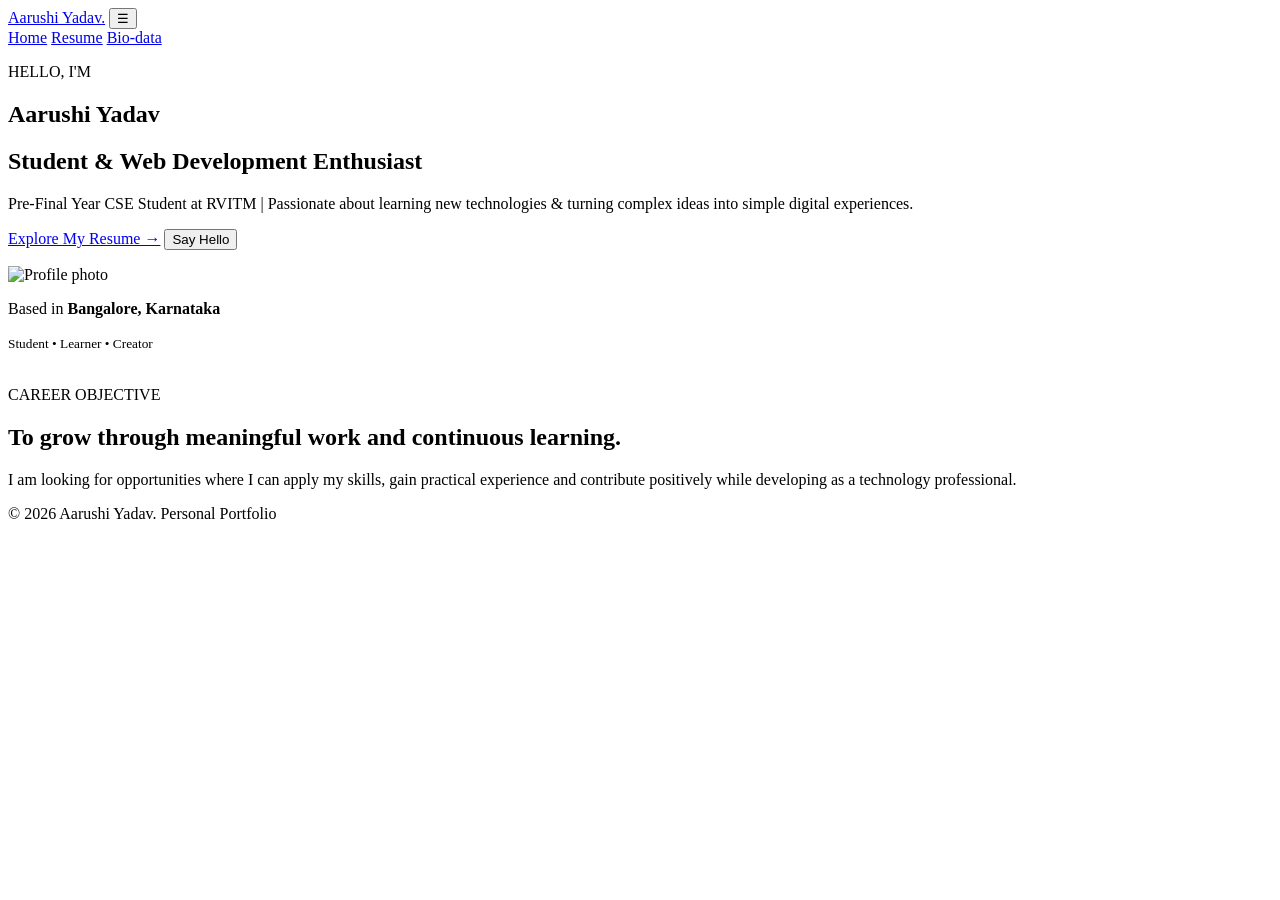
==== index.html @ df19b9c9 "Add files via upload" ====
<!DOCTYPE html>
<html lang="en">
<head>
  <meta charset="UTF-8">
  <meta name="viewport" content="width=device-width, initial-scale=1.0">
  <title>Aarushi Yadav | Student Portfolio</title>
  <link rel="stylesheet" href="css/style.css">
</head>
<body>
  <header class="site-header">
    <a class="brand" href="index.html">Aarushi Yadav<span>.</span></a>
    <button class="menu-toggle" id="menuToggle" aria-label="Toggle menu">☰</button>
    <nav id="mainNav">
      <a class="active" href="index.html">Home</a>
      <a href="resume.html">Resume</a>
      <a href="biodata.html">Bio-data</a>
    </nav>
  </header>

  <main>
    <section class="hero">
      <div class="hero-content">
        <p class="eyebrow">HELLO, I'M</p>
        <h1>Aarushi Yadav</h1>
        <h2>Student & <span>Web Development Enthusiast</span></h2>
        <p class="hero-text">Pre-Final Year CSE Student at RVITM | Passionate about learning new technologies & turning complex ideas into simple digital experiences.</p>
        <div class="hero-actions">
          <a class="btn primary" href="resume.html">Explore My Resume →</a>
          <button class="btn secondary" id="helloBtn">Say Hello</button>
        </div>
        <p id="helloMessage" class="hello-message"></p>
      </div>
      <div class="hero-card">
        <div class="photo-ring">
          <img src="images/profile.jpg" alt="Profile photo">
        </div>
        <p>Based in <strong>Bangalore, Karnataka</strong></p>
        <small>Student • Learner • Creator</small>
      </div>
    </section>
    <br>

    <section class="objective reveal">
      <div>
        <p class="eyebrow">CAREER OBJECTIVE</p>
        <h2>To grow through meaningful work and continuous learning.</h2>
      </div>
      <p>I am looking for opportunities where I can apply my skills, gain practical experience and contribute positively while developing as a technology professional.</p>
    </section>
  </main>

  <footer>
    <p>© 2026 Aarushi Yadav. Personal Portfolio </p>
  </footer>

  <script src="https://code.jquery.com/jquery-3.7.1.min.js"></script>
  <script src="js/script.js"></script>
</body>
</html>
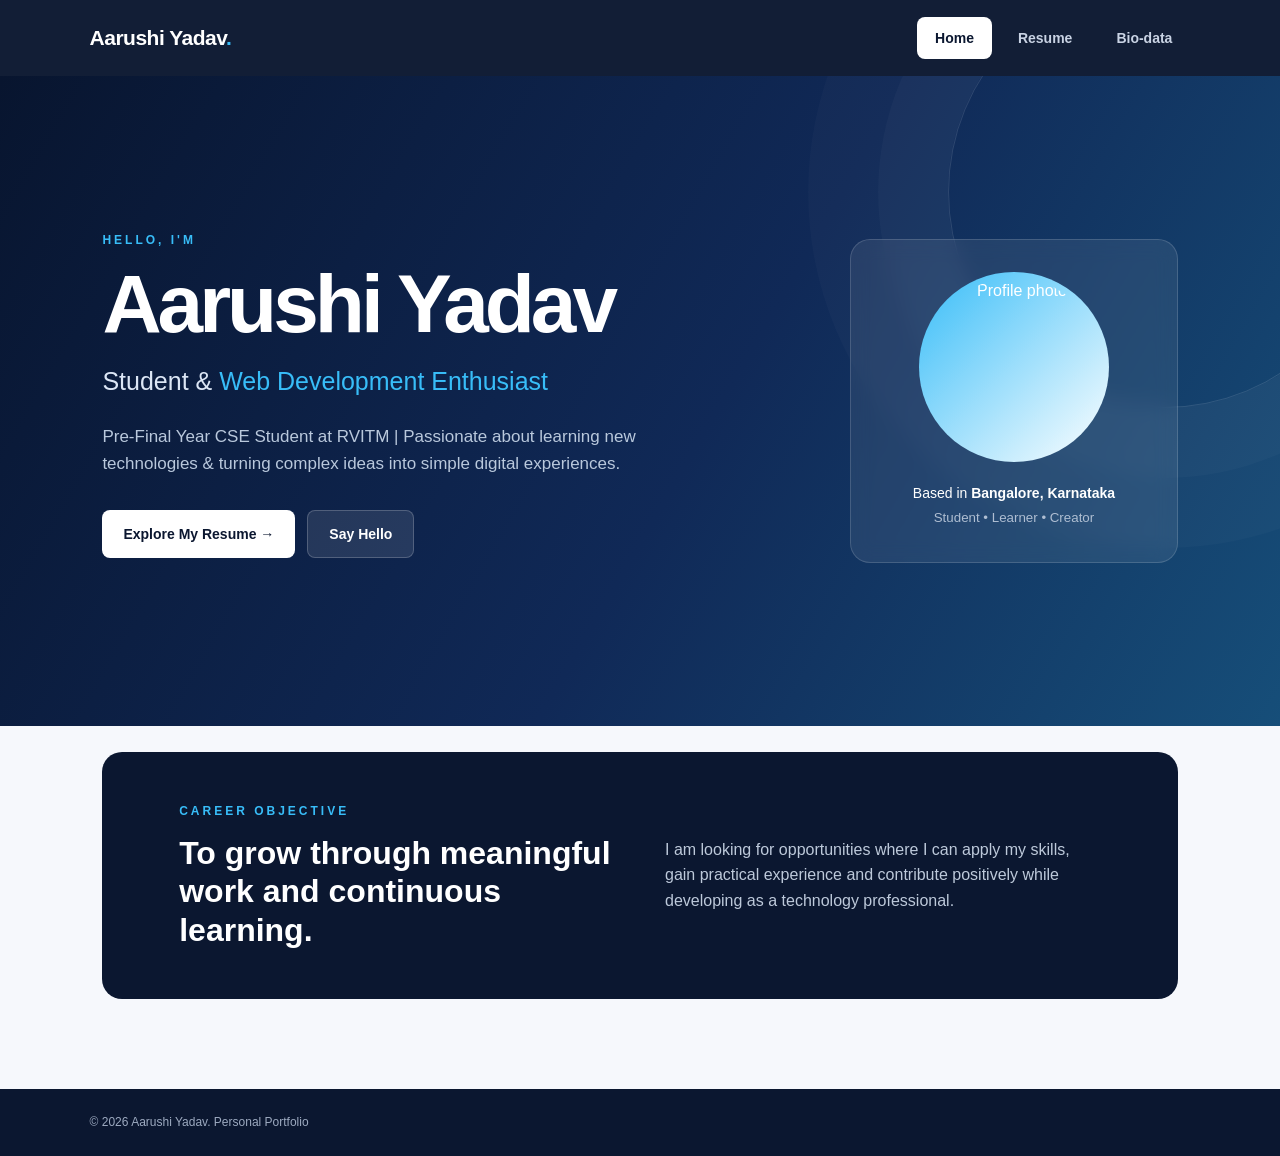
==== commit 8f1c62b9: "Update index.html" ====
--- a/index.html
+++ b/index.html
@@ -4,7 +4,7 @@
   <meta charset="UTF-8">
   <meta name="viewport" content="width=device-width, initial-scale=1.0">
   <title>Aarushi Yadav | Student Portfolio</title>
-  <link rel="stylesheet" href="css/style.css">
+  <link rel="stylesheet" href="style.css">
 </head>
 <body>
   <header class="site-header">
--- a/style.css
+++ b/style.css
@@ -0,0 +1,209 @@
+:root {
+  --navy:#0b1730;
+  --blue:#2563eb;
+  --cyan:#38bdf8;
+  --text:#172033;
+  --muted:#667085;
+  --line:#e6eaf0;
+  --bg:#f6f8fc;
+  --white:#ffffff;
+  --shadow:0 18px 50px rgba(20,35,65,.08);
+}
+
+* { box-sizing:border-box; margin:0; padding:0; }
+
+html { scroll-behavior:smooth; }
+
+body { font-family:Inter,Segoe UI,Arial,sans-serif; color:var(--text); background:var(--bg); line-height:1.6; }
+
+a { text-decoration:none; color:inherit; }
+
+.site-header { height:76px; background:rgba(11,23,48,.97); display:flex; align-items:center; justify-content:space-between; padding:0 7%; position:sticky; top:0; z-index:20; }
+
+.brand { color:#fff; font-size:21px; font-weight:800; letter-spacing:-.5px; }
+.brand span { color:var(--cyan); }
+
+.site-header nav { display:flex; gap:8px; }
+
+.site-header nav a { color:#c9d3e4; padding:10px 18px; border-radius:8px; font-size:14px; font-weight:600; transition:.25s; }
+
+.site-header nav a:hover,
+.site-header nav a.active { background:#fff; color:var(--navy); }
+
+.menu-toggle { display:none; background:none; border:0; color:white; font-size:25px; cursor:pointer; }
+
+.hero { min-height:650px; background:linear-gradient(120deg,#08152f 0%,#102957 55%,#164e79 100%); color:white; padding:95px 8%; display:grid; grid-template-columns:1.45fr .7fr; align-items:center; gap:70px; position:relative; overflow:hidden; }
+
+.hero:after { content:""; position:absolute; width:430px; height:430px; border:1px solid rgba(255,255,255,.12); border-radius:50%; right:-100px; top:-100px; box-shadow:0 0 0 70px rgba(255,255,255,.025),0 0 0 140px rgba(255,255,255,.02); }
+
+.hero-content { max-width:720px; position:relative; z-index:2; }
+
+.eyebrow { font-size:12px; letter-spacing:3px; font-weight:800; color:var(--cyan); margin-bottom:13px; }
+
+.hero h1 { font-size:clamp(48px,7vw,82px); line-height:1; letter-spacing:-4px; margin-bottom:16px; }
+
+.hero h2 { font-size:25px; font-weight:500; color:#dce6f5; margin-bottom:22px; }
+
+.hero h2 span,
+.page-intro h1 span { color:var(--cyan); }
+
+.hero-text { color:#b9c8dc; max-width:620px; font-size:17px; }
+
+.hero-actions { display:flex; gap:12px; margin-top:32px; }
+
+.btn { border:0; cursor:pointer; padding:13px 21px; border-radius:8px; font-weight:700; font-size:14px; display:inline-block; transition:.25s; }
+
+.primary { background:#fff; color:var(--navy); }
+
+.primary:hover { transform:translateY(-2px); box-shadow:0 10px 25px rgba(0,0,0,.18); }
+
+.secondary { background:rgba(255,255,255,.1); color:white; border:1px solid rgba(255,255,255,.2); }
+
+.secondary:hover { background:rgba(255,255,255,.18); }
+
+.hello-message { color:var(--cyan); margin-top:13px; font-weight:600; }
+
+.hero-card { position:relative; z-index:2; background:rgba(255,255,255,.08); border:1px solid rgba(255,255,255,.15); padding:32px; text-align:center; border-radius:20px; backdrop-filter:blur(10px); }
+
+.photo-ring { width:190px; height:190px; margin:0 auto 20px; border-radius:50%; padding:6px; background:linear-gradient(135deg,var(--cyan),#fff); }
+
+.photo-ring img { width:100%; height:100%; object-fit:cover; border-radius:50%; display:block; }
+
+.hero-card p { font-size:14px; }
+.hero-card small { color:#afbed2; }
+
+.section { padding:95px 8%; max-width:1250px; margin:auto; }
+
+.section-heading { display:flex; justify-content:space-between; align-items:end; margin-bottom:40px; }
+
+.section-heading h2 { font-size:40px; line-height:1.15; letter-spacing:-1.5px; }
+
+.section-heading h2 span { color:var(--blue); }
+
+.about-grid { display:grid; grid-template-columns:repeat(3,1fr); gap:20px; }
+
+.glass-card,
+.panel { background:var(--white); border:1px solid var(--line); border-radius:15px; box-shadow:var(--shadow); }
+
+.glass-card { padding:30px; transition:.3s; }
+
+.glass-card:hover { transform:translateY(-5px); }
+
+.icon { color:var(--blue); font-weight:800; font-size:12px; margin-bottom:40px; }
+
+.glass-card h3 { font-size:21px; margin-bottom:10px; }
+
+.glass-card p { color:var(--muted); font-size:14px; }
+
+.objective { margin:0 8% 90px; background:var(--navy); color:white; border-radius:20px; padding:50px 6%; display:grid; grid-template-columns:1fr 1fr; gap:50px; align-items:center; }
+
+.objective h2 { font-size:32px; line-height:1.2; }
+
+.objective > p { color:#bdc9da; }
+
+.page { max-width:1200px; margin:auto; padding:80px 5%; }
+
+.page-intro { margin-bottom:30px; }
+
+.page-intro h1 { font-size:42px; line-height:1.05; letter-spacing:-1.5px; margin-bottom:8px; }
+
+.page-intro > p:last-child { color:var(--muted); max-width:620px; }
+
+.resume-grid { display:grid; grid-template-columns:1.35fr .65fr; gap:22px; }
+
+.resume-main,
+.resume-side { display:flex; flex-direction:column; gap:22px; }
+
+.panel { padding:30px; }
+
+.panel-title { display:flex; align-items:center; gap:13px; margin-bottom:28px; }
+
+.panel-title span { color:var(--blue); font-size:11px; font-weight:800; }
+
+.panel-title h2 { font-size:21px; }
+
+.timeline { border-left:1px solid #d8dee8; margin-left:5px; padding-left:27px; }
+
+.timeline-item { position:relative; padding-bottom:30px; }
+
+.timeline-item:last-child { padding-bottom:0; }
+
+.dot { position:absolute; width:9px; height:9px; background:var(--blue); border-radius:50%; left:-32px; top:8px; box-shadow:0 0 0 5px #eaf0ff; }
+
+.timeline-item h3 { font-size:17px; }
+
+.timeline-item p { font-size:14px; color:var(--muted); margin-top:4px; }
+
+.timeline-item .muted { color:var(--blue); font-weight:700; }
+
+.project { display:grid; grid-template-columns:45px 1fr; gap:15px; padding:20px 0; border-top:1px solid var(--line); }
+
+.project:first-child { border-top:0; padding-top:0; }
+
+.project:last-child { padding-bottom:0; }
+
+.project-number { width:35px; height:35px; border-radius:8px; background:#eef4ff; color:var(--blue); display:grid; place-items:center; font-size:11px; font-weight:800; }
+
+.project h3 { font-size:16px; }
+
+.project p,
+.interest-text { font-size:14px; color:var(--muted); margin-top:5px; }
+
+.chips,
+.strengths { display:flex; flex-wrap:wrap; gap:8px; }
+
+.chips span,
+.strengths span { background:#f0f4fa; border:1px solid #e3e8ef; border-radius:30px; padding:8px 12px; font-size:12px; font-weight:700; color:#3a4960; }
+
+.clean-list { list-style:none; }
+
+.clean-list li { font-size:13px; color:var(--muted); padding:11px 0; border-bottom:1px solid var(--line); }
+
+.clean-list li:last-child { border:0; }
+
+.profile-layout { display:grid; grid-template-columns:.55fr 1.45fr; gap:22px; }
+
+.profile-summary { text-align:center; padding:45px 30px; }
+
+.large-photo { width:155px; height:155px; margin:0 auto 20px; border-radius:50%; overflow:hidden; border:6px solid #edf3ff; }
+
+.large-photo img { width:100%; height:100%; object-fit:cover; }
+
+.profile-summary h2 { font-size:25px; }
+
+.profile-summary > p { color:var(--blue); font-size:14px; font-weight:700; }
+
+.mini-line { height:1px; background:var(--line); margin:18px auto; width:80%; }
+
+.profile-summary .muted { color:var(--muted); font-weight:400; }
+
+.details-grid { display:grid; grid-template-columns:1fr 1fr; gap:25px 40px; }
+
+.details-grid small { display:block; font-size:10px; letter-spacing:1.5px; color:#8994a5; font-weight:800; margin-bottom:5px; }
+
+.details-grid strong { font-size:14px; }
+
+.private-note { margin-top:32px; padding:15px 17px; background:#f2f7ff; border-radius:10px; display:flex; gap:12px; align-items:center; }
+
+.private-note span { color:var(--blue); font-weight:900; }
+
+.private-note p { font-size:12px; color:var(--muted); }
+
+.two-col { display:grid; grid-template-columns:1fr 1fr; gap:22px; margin-top:22px; }
+
+.language-row { display:grid; grid-template-columns:100px 1fr; align-items:center; gap:15px; margin-bottom:17px; font-size:13px; font-weight:700; }
+
+.language-row > div { height:6px; background:#edf0f5; border-radius:10px; overflow:hidden; }
+
+.language-row i { height:100%; display:block; background:linear-gradient(90deg,var(--blue),var(--cyan)); border-radius:10px; }
+
+.hobbies { margin-top:22px; }
+
+footer { background:var(--navy); color:#9daac0; padding:24px 7%; display:flex; justify-content:space-between; font-size:12px; }
+
+.reveal { opacity:1; }
+
+.js .reveal { opacity:0; transform:translateY(20px); }
+
+.js .reveal.visible { opacity:1; transform:none; transition:.65s ease; }
+
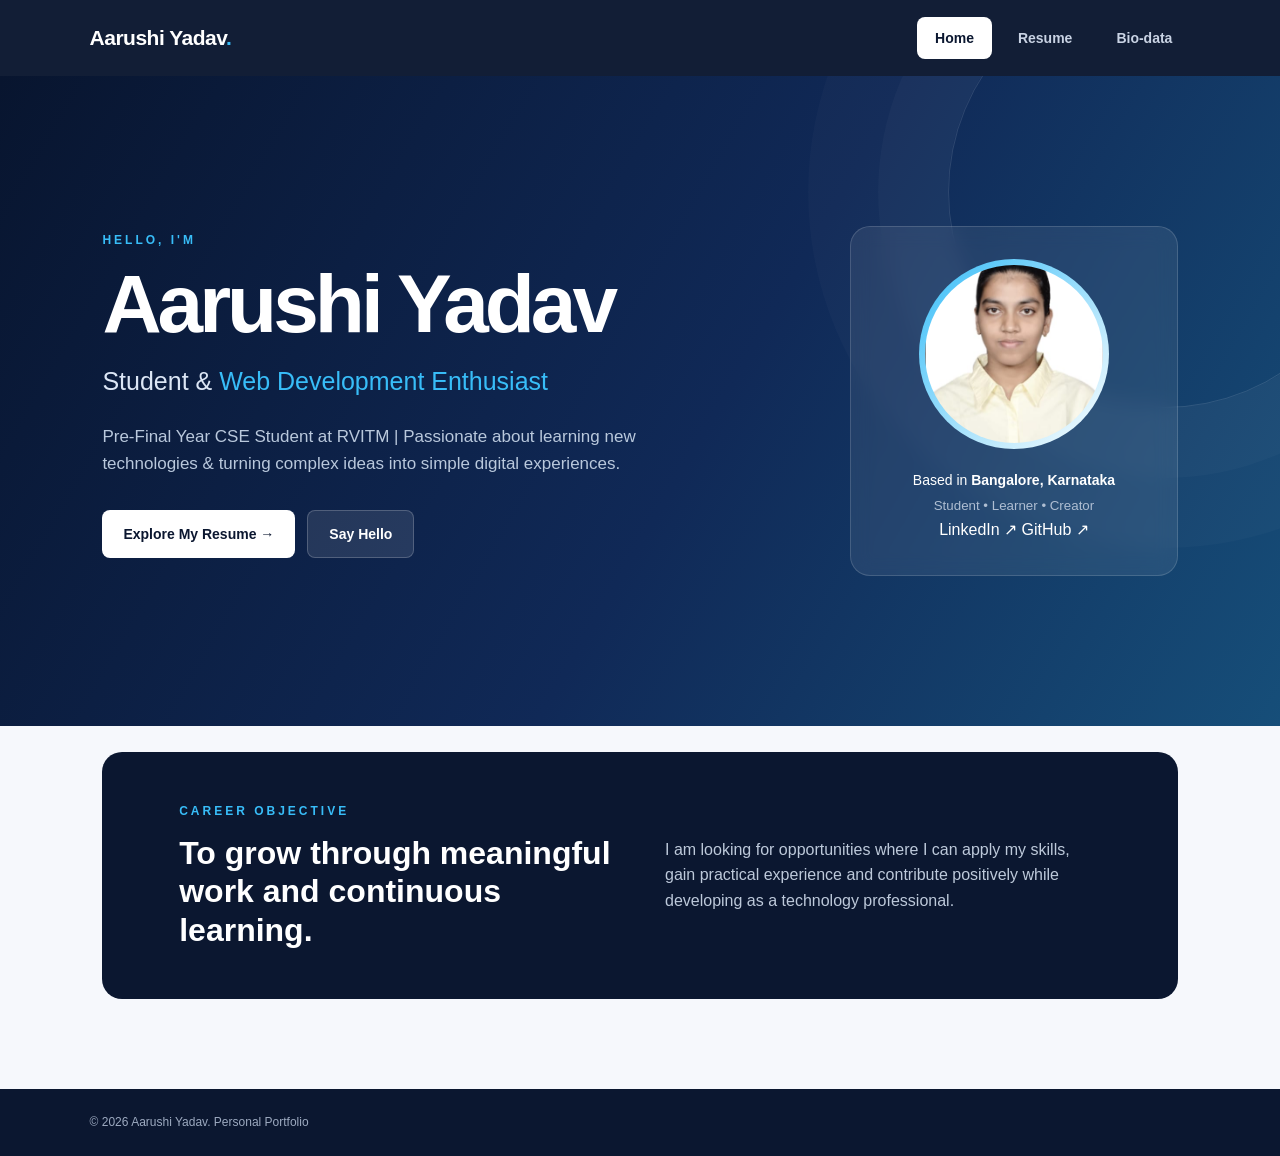
==== commit ef7876bb: "Update index.html" ====
--- a/index.html
+++ b/index.html
@@ -4,7 +4,7 @@
   <meta charset="UTF-8">
   <meta name="viewport" content="width=device-width, initial-scale=1.0">
   <title>Aarushi Yadav | Student Portfolio</title>
-  <link rel="stylesheet" href="style.css">
+  <link rel="stylesheet" href="css/style.css">
 </head>
 <body>
   <header class="site-header">
@@ -36,6 +36,15 @@
         </div>
         <p>Based in <strong>Bangalore, Karnataka</strong></p>
         <small>Student • Learner • Creator</small>
+        <div class="social-links">
+    <a href="https://www.linkedin.com/in/YOUR-LINKEDIN-USERNAME/"
+       target="_blank"
+       rel="noopener noreferrer">LinkedIn ↗</a>
+
+    <a href="https://github.com/YOUR-GITHUB-USERNAME"
+       target="_blank"
+       rel="noopener noreferrer">GitHub ↗</a>
+</div>
       </div>
     </section>
     <br>
--- a/css/style.css
+++ b/css/style.css
@@ -0,0 +1,209 @@
+:root {
+  --navy:#0b1730;
+  --blue:#2563eb;
+  --cyan:#38bdf8;
+  --text:#172033;
+  --muted:#667085;
+  --line:#e6eaf0;
+  --bg:#f6f8fc;
+  --white:#ffffff;
+  --shadow:0 18px 50px rgba(20,35,65,.08);
+}
+
+* { box-sizing:border-box; margin:0; padding:0; }
+
+html { scroll-behavior:smooth; }
+
+body { font-family:Inter,Segoe UI,Arial,sans-serif; color:var(--text); background:var(--bg); line-height:1.6; }
+
+a { text-decoration:none; color:inherit; }
+
+.site-header { height:76px; background:rgba(11,23,48,.97); display:flex; align-items:center; justify-content:space-between; padding:0 7%; position:sticky; top:0; z-index:20; }
+
+.brand { color:#fff; font-size:21px; font-weight:800; letter-spacing:-.5px; }
+.brand span { color:var(--cyan); }
+
+.site-header nav { display:flex; gap:8px; }
+
+.site-header nav a { color:#c9d3e4; padding:10px 18px; border-radius:8px; font-size:14px; font-weight:600; transition:.25s; }
+
+.site-header nav a:hover,
+.site-header nav a.active { background:#fff; color:var(--navy); }
+
+.menu-toggle { display:none; background:none; border:0; color:white; font-size:25px; cursor:pointer; }
+
+.hero { min-height:650px; background:linear-gradient(120deg,#08152f 0%,#102957 55%,#164e79 100%); color:white; padding:95px 8%; display:grid; grid-template-columns:1.45fr .7fr; align-items:center; gap:70px; position:relative; overflow:hidden; }
+
+.hero:after { content:""; position:absolute; width:430px; height:430px; border:1px solid rgba(255,255,255,.12); border-radius:50%; right:-100px; top:-100px; box-shadow:0 0 0 70px rgba(255,255,255,.025),0 0 0 140px rgba(255,255,255,.02); }
+
+.hero-content { max-width:720px; position:relative; z-index:2; }
+
+.eyebrow { font-size:12px; letter-spacing:3px; font-weight:800; color:var(--cyan); margin-bottom:13px; }
+
+.hero h1 { font-size:clamp(48px,7vw,82px); line-height:1; letter-spacing:-4px; margin-bottom:16px; }
+
+.hero h2 { font-size:25px; font-weight:500; color:#dce6f5; margin-bottom:22px; }
+
+.hero h2 span,
+.page-intro h1 span { color:var(--cyan); }
+
+.hero-text { color:#b9c8dc; max-width:620px; font-size:17px; }
+
+.hero-actions { display:flex; gap:12px; margin-top:32px; }
+
+.btn { border:0; cursor:pointer; padding:13px 21px; border-radius:8px; font-weight:700; font-size:14px; display:inline-block; transition:.25s; }
+
+.primary { background:#fff; color:var(--navy); }
+
+.primary:hover { transform:translateY(-2px); box-shadow:0 10px 25px rgba(0,0,0,.18); }
+
+.secondary { background:rgba(255,255,255,.1); color:white; border:1px solid rgba(255,255,255,.2); }
+
+.secondary:hover { background:rgba(255,255,255,.18); }
+
+.hello-message { color:var(--cyan); margin-top:13px; font-weight:600; }
+
+.hero-card { position:relative; z-index:2; background:rgba(255,255,255,.08); border:1px solid rgba(255,255,255,.15); padding:32px; text-align:center; border-radius:20px; backdrop-filter:blur(10px); }
+
+.photo-ring { width:190px; height:190px; margin:0 auto 20px; border-radius:50%; padding:6px; background:linear-gradient(135deg,var(--cyan),#fff); }
+
+.photo-ring img { width:100%; height:100%; object-fit:cover; border-radius:50%; display:block; }
+
+.hero-card p { font-size:14px; }
+.hero-card small { color:#afbed2; }
+
+.section { padding:95px 8%; max-width:1250px; margin:auto; }
+
+.section-heading { display:flex; justify-content:space-between; align-items:end; margin-bottom:40px; }
+
+.section-heading h2 { font-size:40px; line-height:1.15; letter-spacing:-1.5px; }
+
+.section-heading h2 span { color:var(--blue); }
+
+.about-grid { display:grid; grid-template-columns:repeat(3,1fr); gap:20px; }
+
+.glass-card,
+.panel { background:var(--white); border:1px solid var(--line); border-radius:15px; box-shadow:var(--shadow); }
+
+.glass-card { padding:30px; transition:.3s; }
+
+.glass-card:hover { transform:translateY(-5px); }
+
+.icon { color:var(--blue); font-weight:800; font-size:12px; margin-bottom:40px; }
+
+.glass-card h3 { font-size:21px; margin-bottom:10px; }
+
+.glass-card p { color:var(--muted); font-size:14px; }
+
+.objective { margin:0 8% 90px; background:var(--navy); color:white; border-radius:20px; padding:50px 6%; display:grid; grid-template-columns:1fr 1fr; gap:50px; align-items:center; }
+
+.objective h2 { font-size:32px; line-height:1.2; }
+
+.objective > p { color:#bdc9da; }
+
+.page { max-width:1200px; margin:auto; padding:80px 5%; }
+
+.page-intro { margin-bottom:30px; }
+
+.page-intro h1 { font-size:42px; line-height:1.05; letter-spacing:-1.5px; margin-bottom:8px; }
+
+.page-intro > p:last-child { color:var(--muted); max-width:620px; }
+
+.resume-grid { display:grid; grid-template-columns:1.35fr .65fr; gap:22px; }
+
+.resume-main,
+.resume-side { display:flex; flex-direction:column; gap:22px; }
+
+.panel { padding:30px; }
+
+.panel-title { display:flex; align-items:center; gap:13px; margin-bottom:28px; }
+
+.panel-title span { color:var(--blue); font-size:11px; font-weight:800; }
+
+.panel-title h2 { font-size:21px; }
+
+.timeline { border-left:1px solid #d8dee8; margin-left:5px; padding-left:27px; }
+
+.timeline-item { position:relative; padding-bottom:30px; }
+
+.timeline-item:last-child { padding-bottom:0; }
+
+.dot { position:absolute; width:9px; height:9px; background:var(--blue); border-radius:50%; left:-32px; top:8px; box-shadow:0 0 0 5px #eaf0ff; }
+
+.timeline-item h3 { font-size:17px; }
+
+.timeline-item p { font-size:14px; color:var(--muted); margin-top:4px; }
+
+.timeline-item .muted { color:var(--blue); font-weight:700; }
+
+.project { display:grid; grid-template-columns:45px 1fr; gap:15px; padding:20px 0; border-top:1px solid var(--line); }
+
+.project:first-child { border-top:0; padding-top:0; }
+
+.project:last-child { padding-bottom:0; }
+
+.project-number { width:35px; height:35px; border-radius:8px; background:#eef4ff; color:var(--blue); display:grid; place-items:center; font-size:11px; font-weight:800; }
+
+.project h3 { font-size:16px; }
+
+.project p,
+.interest-text { font-size:14px; color:var(--muted); margin-top:5px; }
+
+.chips,
+.strengths { display:flex; flex-wrap:wrap; gap:8px; }
+
+.chips span,
+.strengths span { background:#f0f4fa; border:1px solid #e3e8ef; border-radius:30px; padding:8px 12px; font-size:12px; font-weight:700; color:#3a4960; }
+
+.clean-list { list-style:none; }
+
+.clean-list li { font-size:13px; color:var(--muted); padding:11px 0; border-bottom:1px solid var(--line); }
+
+.clean-list li:last-child { border:0; }
+
+.profile-layout { display:grid; grid-template-columns:.55fr 1.45fr; gap:22px; }
+
+.profile-summary { text-align:center; padding:45px 30px; }
+
+.large-photo { width:155px; height:155px; margin:0 auto 20px; border-radius:50%; overflow:hidden; border:6px solid #edf3ff; }
+
+.large-photo img { width:100%; height:100%; object-fit:cover; }
+
+.profile-summary h2 { font-size:25px; }
+
+.profile-summary > p { color:var(--blue); font-size:14px; font-weight:700; }
+
+.mini-line { height:1px; background:var(--line); margin:18px auto; width:80%; }
+
+.profile-summary .muted { color:var(--muted); font-weight:400; }
+
+.details-grid { display:grid; grid-template-columns:1fr 1fr; gap:25px 40px; }
+
+.details-grid small { display:block; font-size:10px; letter-spacing:1.5px; color:#8994a5; font-weight:800; margin-bottom:5px; }
+
+.details-grid strong { font-size:14px; }
+
+.private-note { margin-top:32px; padding:15px 17px; background:#f2f7ff; border-radius:10px; display:flex; gap:12px; align-items:center; }
+
+.private-note span { color:var(--blue); font-weight:900; }
+
+.private-note p { font-size:12px; color:var(--muted); }
+
+.two-col { display:grid; grid-template-columns:1fr 1fr; gap:22px; margin-top:22px; }
+
+.language-row { display:grid; grid-template-columns:100px 1fr; align-items:center; gap:15px; margin-bottom:17px; font-size:13px; font-weight:700; }
+
+.language-row > div { height:6px; background:#edf0f5; border-radius:10px; overflow:hidden; }
+
+.language-row i { height:100%; display:block; background:linear-gradient(90deg,var(--blue),var(--cyan)); border-radius:10px; }
+
+.hobbies { margin-top:22px; }
+
+footer { background:var(--navy); color:#9daac0; padding:24px 7%; display:flex; justify-content:space-between; font-size:12px; }
+
+.reveal { opacity:1; }
+
+.js .reveal { opacity:0; transform:translateY(20px); }
+
+.js .reveal.visible { opacity:1; transform:none; transition:.65s ease; }
+
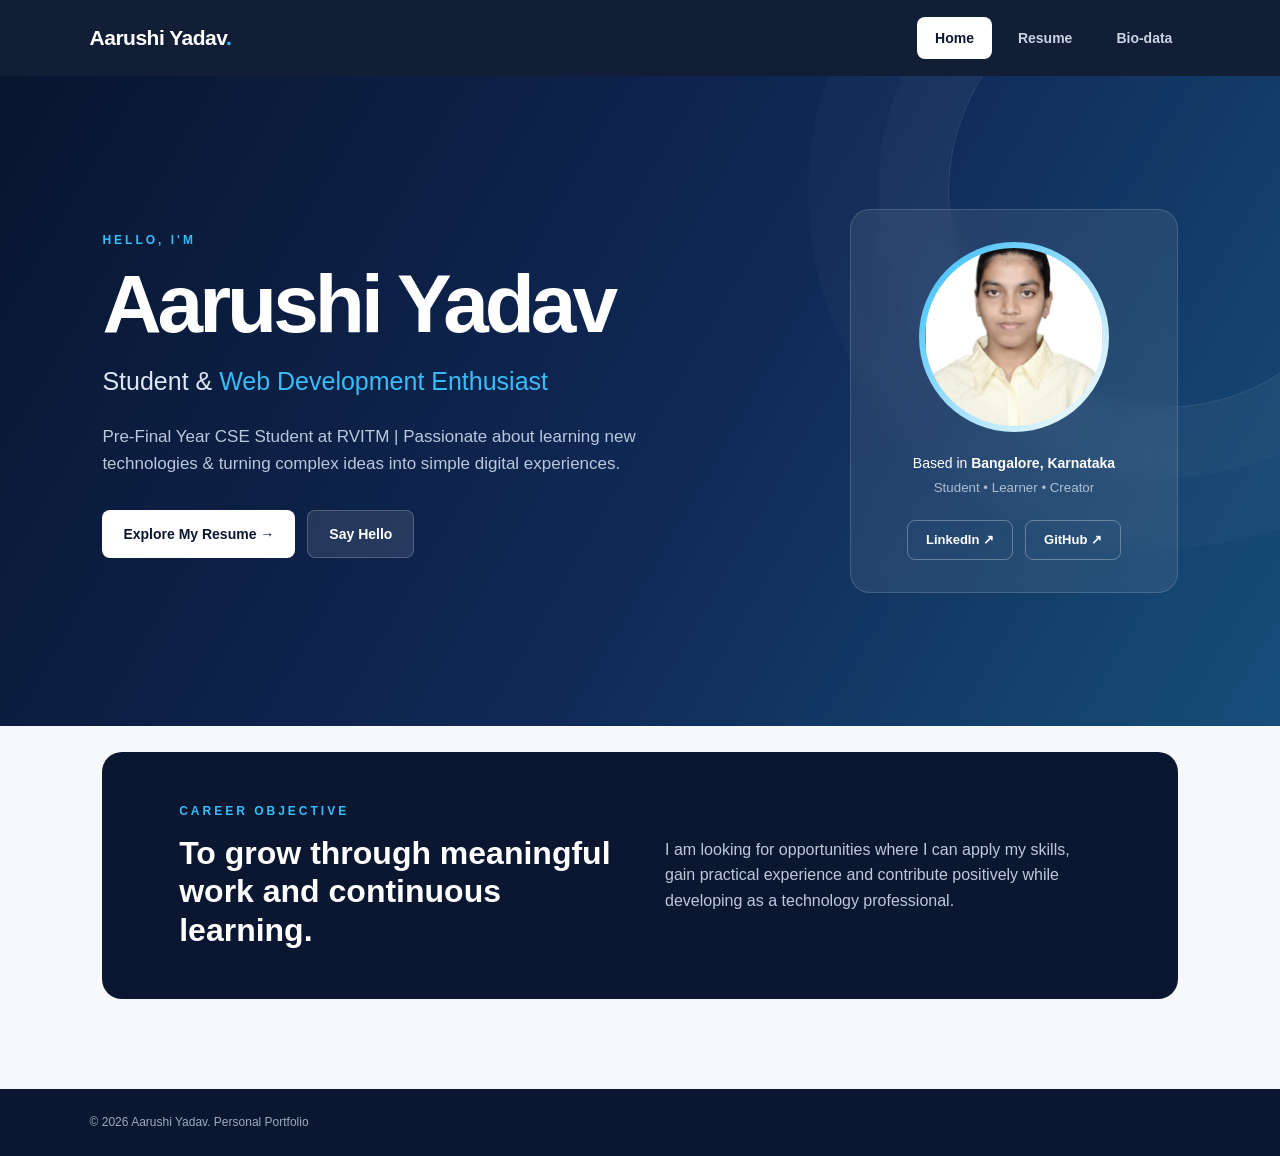
==== commit 802880b6: "Update index.html" ====
--- a/index.html
+++ b/index.html
@@ -30,22 +30,26 @@
         </div>
         <p id="helloMessage" class="hello-message"></p>
       </div>
-      <div class="hero-card">
-        <div class="photo-ring">
-          <img src="images/profile.jpg" alt="Profile photo">
-        </div>
-        <p>Based in <strong>Bangalore, Karnataka</strong></p>
-        <small>Student • Learner • Creator</small>
-        <div class="social-links">
-    <a href="https://www.linkedin.com/in/YOUR-LINKEDIN-USERNAME/"
-       target="_blank"
-       rel="noopener noreferrer">LinkedIn ↗</a>
+      
+<div class="hero-card">
+    <div class="photo-ring">
+        <img src="images/profile.jpg" alt="Profile photo">
+    </div>
 
-    <a href="https://github.com/YOUR-GITHUB-USERNAME"
-       target="_blank"
-       rel="noopener noreferrer">GitHub ↗</a>
+    <p>Based in <strong>Bangalore, Karnataka</strong></p>
+    <small>Student • Learner • Creator</small>
+
+    <div class="social-links">
+        <a href="https://www.linkedin.com/in/aarushi-yadav-40a82a332/"
+           target="_blank"
+           rel="noopener noreferrer">LinkedIn ↗</a>
+
+        <a href="https://github.com/AarushiYadav26"
+           target="_blank"
+           rel="noopener noreferrer">GitHub ↗</a>
+    </div>
 </div>
-      </div>
+
     </section>
     <br>
 
--- a/css/style.css
+++ b/css/style.css
@@ -199,6 +199,33 @@
 
 .hobbies { margin-top:22px; }
 
+.social-links {
+    display: flex;
+    justify-content: center;
+    align-items: center;
+    gap: 12px;
+    margin-top: 20px;
+}
+
+.social-links a {
+    display: inline-block;
+    padding: 9px 18px;
+    border: 1px solid rgba(255, 255, 255, 0.3);
+    border-radius: 8px;
+    color: #ffffff;
+    font-size: 13px;
+    font-weight: 600;
+    text-decoration: none;
+    transition: 0.25s ease;
+}
+
+.social-links a:hover {
+    background: #ffffff;
+    color: #0b1730;
+    transform: translateY(-2px);
+}
+
+
 footer { background:var(--navy); color:#9daac0; padding:24px 7%; display:flex; justify-content:space-between; font-size:12px; }
 
 .reveal { opacity:1; }
